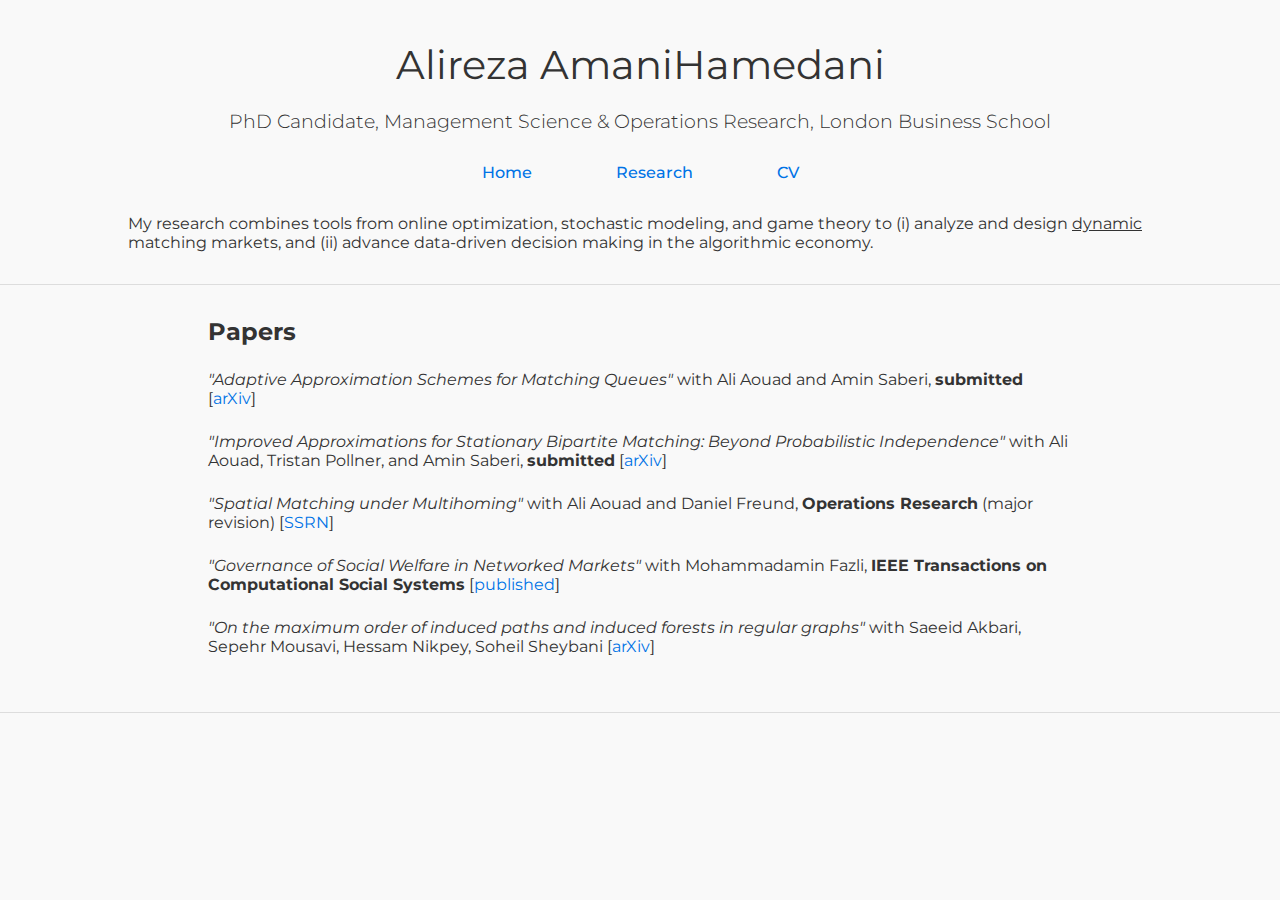
==== research.html @ 749df633 "Update research.html" ====
<!DOCTYPE html>
<html lang="en">
<head>
    <meta charset="UTF-8">
    <meta name="viewport" content="width=device-width, initial-scale=1.0">
    <title>Research</title>
    <link rel="stylesheet" href="styles.css">
</head>
<body>
    <header>
        <h1>Alireza AmaniHamedani</h1>
        <h2>PhD Candidate, Management Science & Operations Research, London Business School</h2>
        <nav>
            <a href="index.html">Home</a>
            <a href="research.html">Research</a>
            <a href="cv.pdf">CV</a>
        </nav>
    </header>
    <main>
        <section id="about" class="section">
            <div class="container">
                <p>
                    My research combines tools from online optimization, stochastic modeling, and game theory to (i) analyze and design <u>dynamic</u> matching markets, and (ii) advance data-driven decision making in the algorithmic economy.
                </p>
            </div>
        </section>
        <section id="papers" class="section">
            <div class="container">
                <div class="section-title">Papers</div>

                <div class="paper">
                    <span class="paper-title">"Adaptive Approximation Schemes for Matching Queues"</span> with Ali Aouad and Amin Saberi, <b>submitted</b>
                    [<a href="#draft2" class="inline-link">arXiv</a>]
                </div>

                <div class="paper">
                    <span class="paper-title">"Improved Approximations for Stationary Bipartite Matching: Beyond Probabilistic Independence"</span> with Ali Aouad, Tristan Pollner, and Amin Saberi, <b>submitted</b>
                    [<a href="https://arxiv.org/abs/2411.08218" class="inline-link">arXiv</a>]
                </div>

                <div class="paper">
                    <span class="paper-title">"Spatial Matching under Multihoming"</span> with Ali Aouad and Daniel Freund, <b>Operations Research</b> (major revision)
                    [<a href="https://papers.ssrn.com/sol3/papers.cfm?abstract_id=4488342" class="inline-link">SSRN</a>]
                </div>

                <div class="paper">
                    <span class="paper-title">"Governance of Social Welfare in Networked Markets"</span> with Mohammadamin Fazli, <b>IEEE Transactions on Computational Social Systems</b>
                    [<a href="https://ieeexplore.ieee.org/document/9989446" class="inline-link">published</a>]
                </div>

                <div class="paper">
                    <span class="paper-title">"On the maximum order of induced paths and induced forests in regular graphs"</span> with Saeeid Akbari, Sepehr Mousavi, Hessam Nikpey, Soheil Sheybani
                    [<a href="https://arxiv.org/abs/1911.02332" class="inline-link">arXiv</a>]
                </div>
            </div>
        </section>
    </main>
</body>
</html>
---- styles.css ----
@import url('https://fonts.googleapis.com/css2?family=Montserrat:wght@100;300;400;500;700&display=swap');

* {
    margin: 0;
    padding: 0;
    box-sizing: border-box;
}

body {
    font-family: 'Montserrat', sans-serif;
    margin: 0;
    padding: 0;
    display: flex;
    flex-direction: column;
    align-items: center;
    justify-content: flex-start;
    height: 100vh;
    background-color: #f9f9f9;
    color: #333;
}

header {
            text-align: center;
            margin-top: 20px;
            padding: 0 20px;
        }

        header h1 {
            font-size: 2.5em;
            margin: 0.5em 0;
            font-weight: 400;
        }

        header h2 {
            font-size: 1.2em;
            margin: 0.5em 0;
            font-weight: 300;
            margin-bottom: 30px;
        }

header nav ul {
    list-style: none;
    display: flex;
}

header nav ul li {
    margin-left: 20px;
}

header nav ul li a {
    color: #fff;
    text-decoration: none;
}

.section {
    padding: 2rem 0;
    border-bottom: 1px solid #ddd;
}

.container {
    width: 80%;
    margin: 0 auto;
    display: flex;
    flex-wrap: wrap; /* Ensure responsiveness */
    align-items: center;
}

ul {
    list-style: disc;
    margin-left: 20px;
}

footer {
    text-align: center;
    padding: 1rem 0;
    background: #f4f4f4;
    color: #555;
}

.section-title {
    font-weight: bold;
    font-size: 1.5rem;
    margin-bottom: 1.5rem;
    margin-left: 5rem; /* Increase the left margin */
    margin-right: 5rem; /* Increase the right margin */
}

.paper {
    margin-bottom: 1.5rem;
    margin-left: 5rem; /* Increase the left margin */
    margin-right: 5rem; /* Increase the right margin */
}

.new-version {
    color: red;
    font-style: italic;
    font-weight: bold;
}

.paper-title {
    font-style: italic;
    font-size: 1rem;
}

.paper-meta {
    font-style: italic;
    color: gray;
}

.text a {
    display: inline-block;
    margin-top: 1em;
    text-decoration: none;
    color: #0073e6;
    font-weight: 350;
    font-size: 1.2em;
    border-bottom: 2px solid transparent;
}

.text a:hover {
    border-bottom: 2px solid #0073e6;
}

nav a {
    margin: 0 40px; /* Increase spacing between links */
    text-decoration: none;
    color: #0073e6;
    font-weight: 500;
    border-bottom: 2px solid transparent;
}

nav a:hover {
    border-bottom: 2px solid #0073e6;
}

/* New: Inline link styling */
a.inline-link {
    color: #0073e6;
    text-decoration: none;
    border-bottom: 1px solid transparent;
    font-weight: 400;
}

a.inline-link:hover {
    border-bottom: 1px solid #0073e6;
}

/* Responsive Design */
@media (max-width: 768px) {
    header h1 {
        font-size: 2em;
    }

    header h2 {
        font-size: 1em;
    }

    nav a {
        font-size: 0.9em;
        margin: 0 20px; /* Reduce spacing on smaller screens */
    }

    .container {
        flex-direction: column; /* Stack elements vertically */
        text-align: center;
    }

    .text a {
        font-size: 1em;
    }
}

@media (max-width: 480px) {
    header h1 {
        font-size: 1.8em;
    }

    header h2 {
        font-size: 0.9em;
    }

    nav a {
        font-size: 0.8em;
    }

    .container {
        padding: 10px;
    }

    .text a {
        font-size: 0.9em;
    }
}
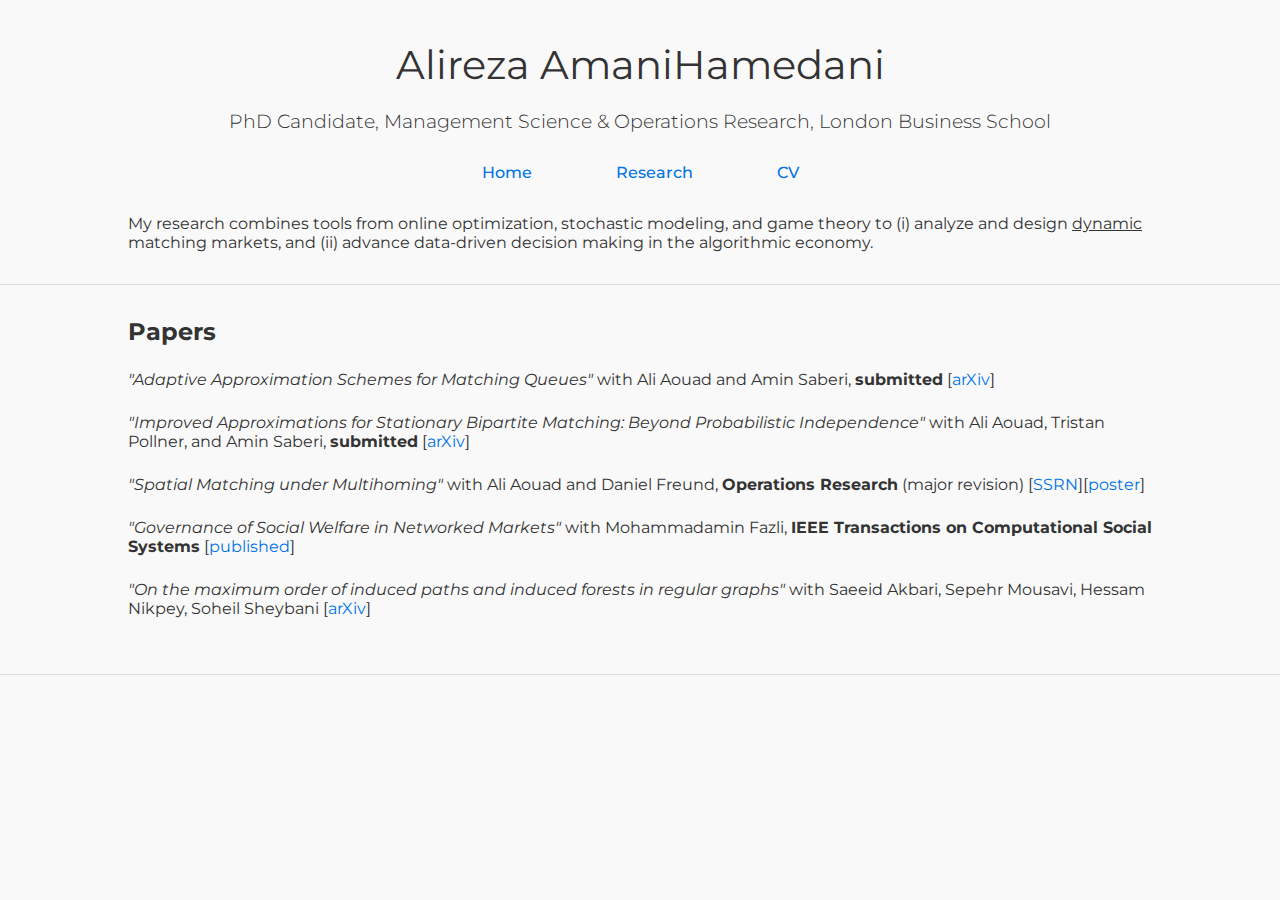
==== commit a4c1f4e1: "Update research.html" ====
--- a/research.html
+++ b/research.html
@@ -40,7 +40,7 @@
 
                 <div class="paper">
                     <span class="paper-title">"Spatial Matching under Multihoming"</span> with Ali Aouad and Daniel Freund, <b>Operations Research</b> (major revision)
-                    [<a href="https://papers.ssrn.com/sol3/papers.cfm?abstract_id=4488342" class="inline-link">SSRN</a>]
+                    [<a href="https://papers.ssrn.com/sol3/papers.cfm?abstract_id=4488342" class="inline-link">SSRN</a>][<a href="spatial_matching___poster__Copy_.pdf" class="inline-link">poster</a>]
                 </div>
 
                 <div class="paper">
--- a/styles.css
+++ b/styles.css
@@ -78,17 +78,20 @@
 }
 
 .section-title {
+    display: block; /* Ensures it takes up its own line */
     font-weight: bold;
     font-size: 1.5rem;
     margin-bottom: 1.5rem;
-    margin-left: 5rem; /* Increase the left margin */
-    margin-right: 5rem; /* Increase the right margin */
+    width: 100%; /* Ensures it spans the full container width */
+/*     margin-left: 5rem; /* Increase the left margin */ */
+/*     margin-right: 5rem; /* Increase the right margin */ */
 }
 
 .paper {
     margin-bottom: 1.5rem;
-    margin-left: 5rem; /* Increase the left margin */
-    margin-right: 5rem; /* Increase the right margin */
+/*     margin-left: 5rem; /* Increase the left margin */ */
+/*     margin-right: 5rem; /* Increase the right margin */ */
+    margin: 0 auto;
 }
 
 .new-version {
@@ -162,7 +165,7 @@
 
     .container {
         flex-direction: column; /* Stack elements vertically */
-        text-align: center;
+        text-align: left;
     }
 
     .text a {
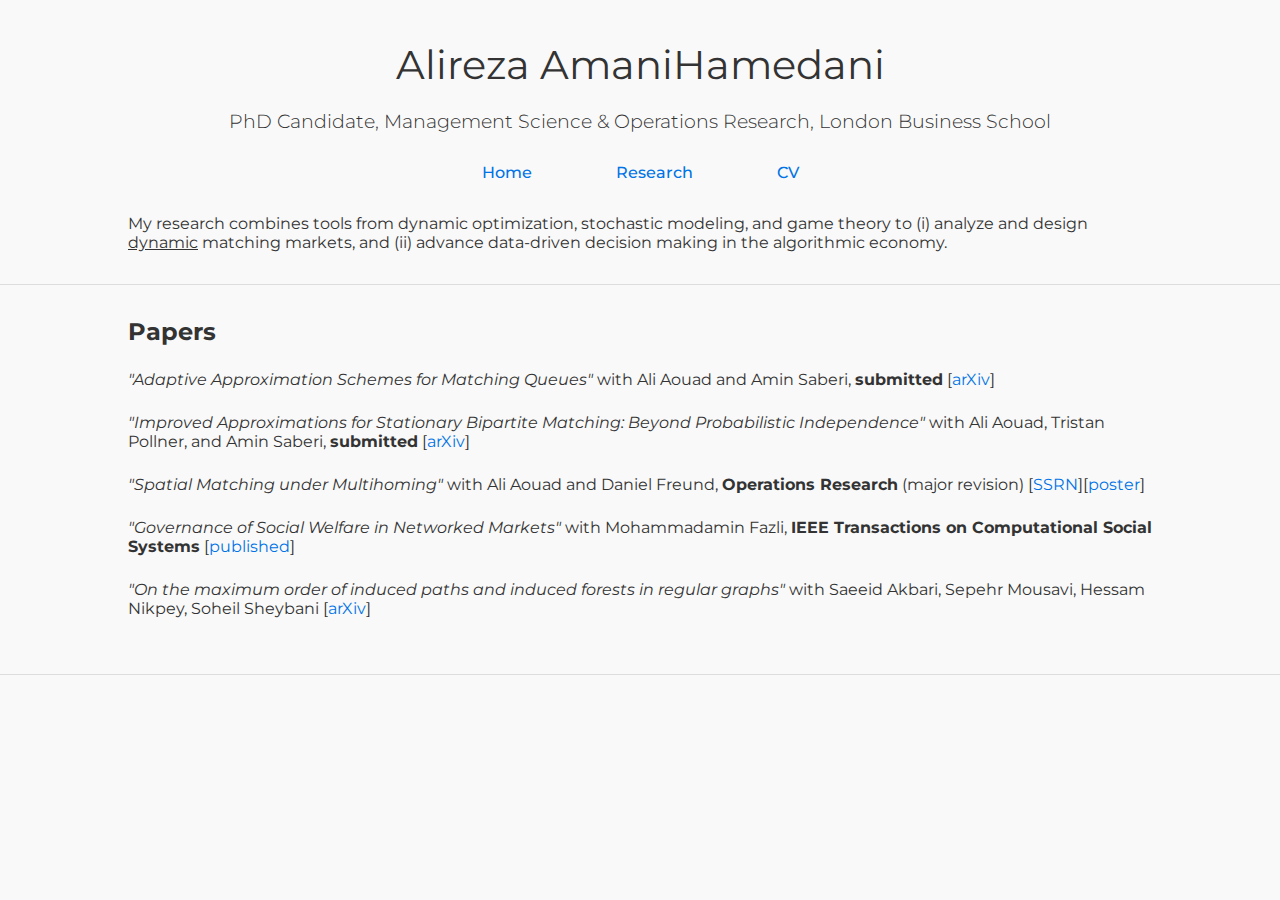
==== commit 0cb145c0: "Update research.html" ====
--- a/research.html
+++ b/research.html
@@ -20,7 +20,7 @@
         <section id="about" class="section">
             <div class="container">
                 <p>
-                    My research combines tools from online optimization, stochastic modeling, and game theory to (i) analyze and design <u>dynamic</u> matching markets, and (ii) advance data-driven decision making in the algorithmic economy.
+                    My research combines tools from dynamic optimization, stochastic modeling, and game theory to (i) analyze and design <u>dynamic</u> matching markets, and (ii) advance data-driven decision making in the algorithmic economy.
                 </p>
             </div>
         </section>
@@ -30,7 +30,7 @@
 
                 <div class="paper">
                     <span class="paper-title">"Adaptive Approximation Schemes for Matching Queues"</span> with Ali Aouad and Amin Saberi, <b>submitted</b>
-                    [<a href="#draft2" class="inline-link">arXiv</a>]
+                    [<a href="https://arxiv.org/abs/2501.08775" class="inline-link">arXiv</a>]
                 </div>
 
                 <div class="paper">
@@ -40,7 +40,7 @@
 
                 <div class="paper">
                     <span class="paper-title">"Spatial Matching under Multihoming"</span> with Ali Aouad and Daniel Freund, <b>Operations Research</b> (major revision)
-                    [<a href="https://papers.ssrn.com/sol3/papers.cfm?abstract_id=4488342" class="inline-link">SSRN</a>][<a href="spatial_matching___poster__Copy_.pdf" class="inline-link">poster</a>]
+                    [<a href="https://papers.ssrn.com/sol3/papers.cfm?abstract_id=4488342" class="inline-link">SSRN</a>][<a href="spatial_matching_poster.pdf" class="inline-link">poster</a>]
                 </div>
 
                 <div class="paper">
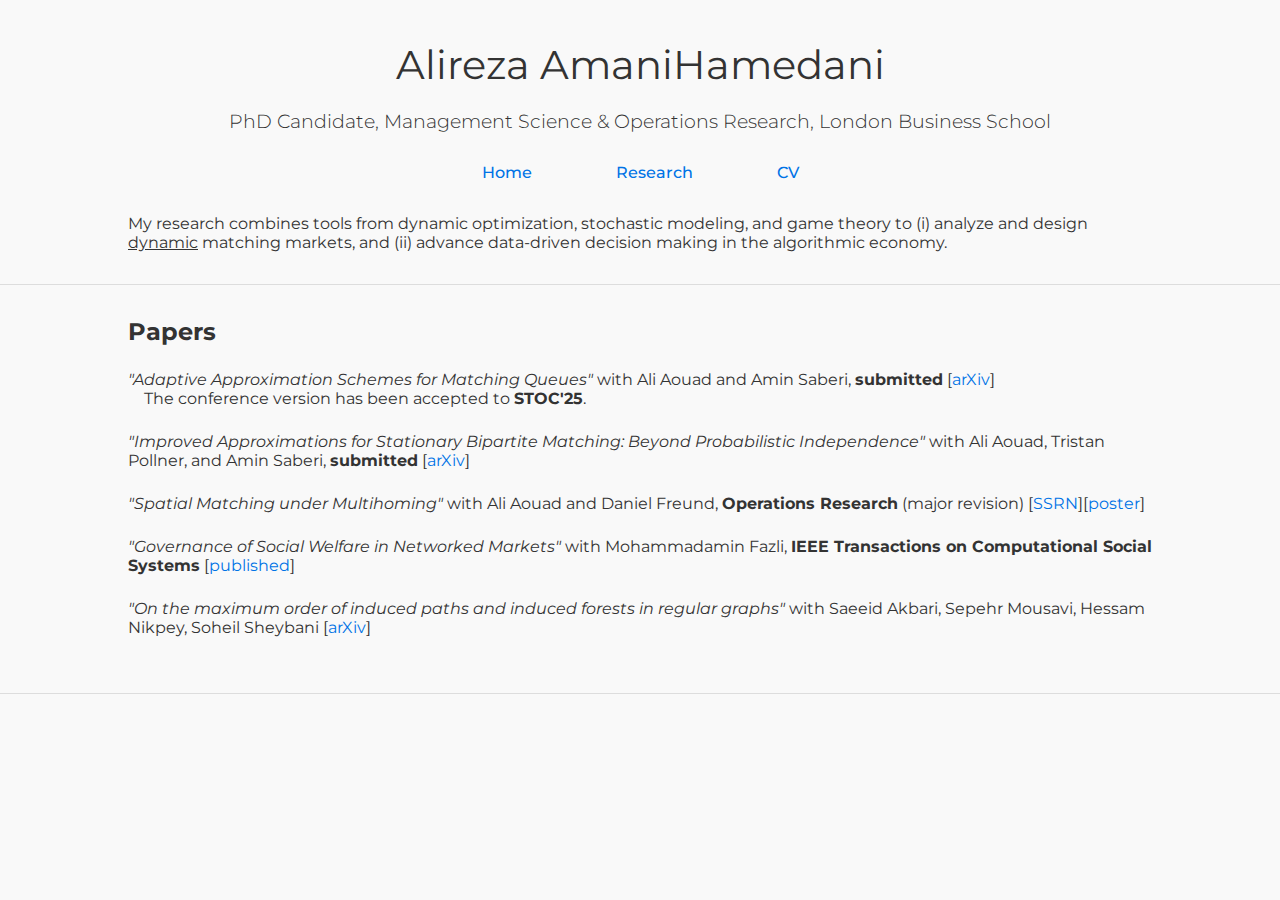
==== commit 3d9aa506: "Update research.html" ====
--- a/research.html
+++ b/research.html
@@ -31,6 +31,7 @@
                 <div class="paper">
                     <span class="paper-title">"Adaptive Approximation Schemes for Matching Queues"</span> with Ali Aouad and Amin Saberi, <b>submitted</b>
                     [<a href="https://arxiv.org/abs/2501.08775" class="inline-link">arXiv</a>]
+                    <div style="margin-left: 1em;">The conference version has been accepted to <b>STOC'25</b>.</div>
                 </div>
 
                 <div class="paper">
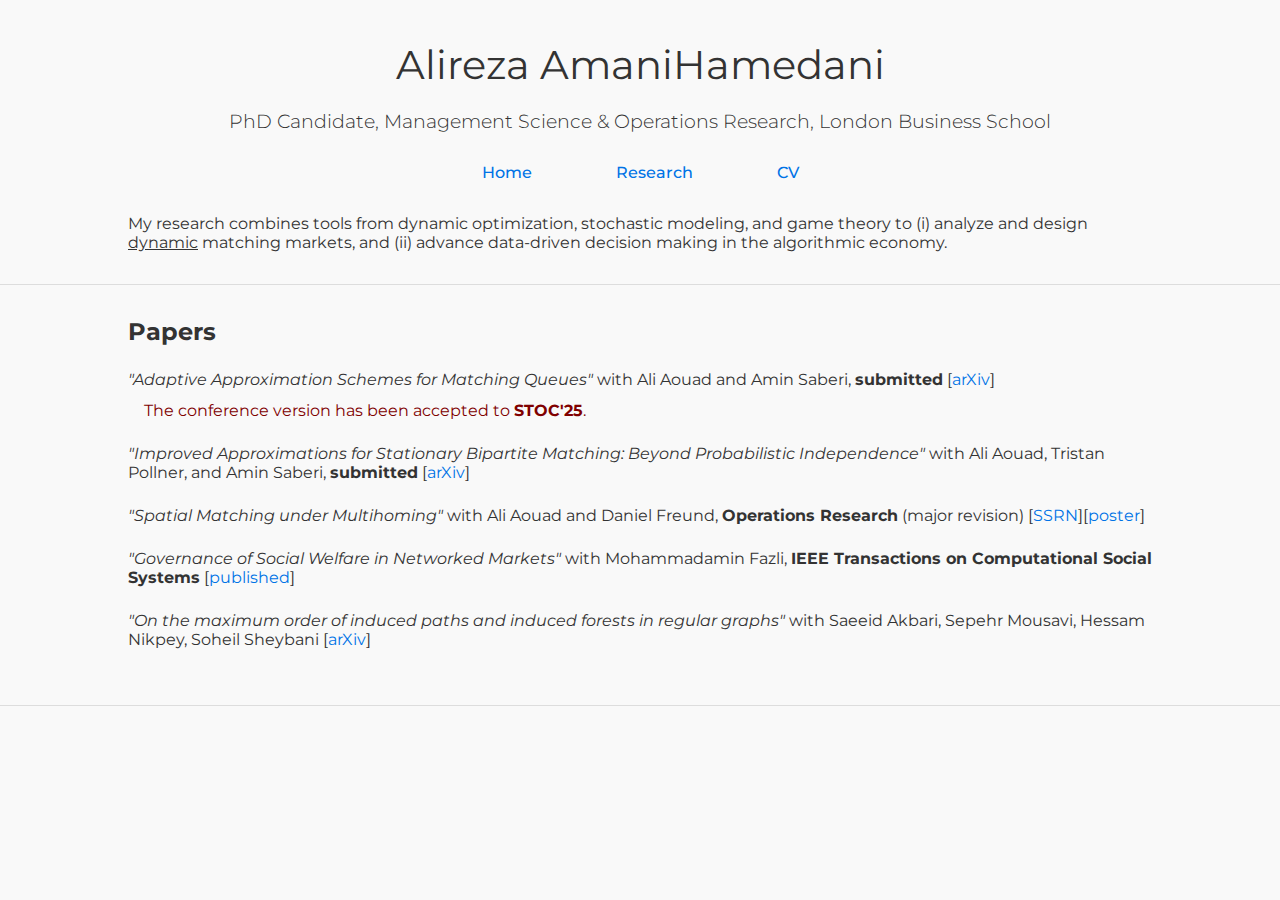
==== commit 68477d3f: "Update research.html" ====
--- a/research.html
+++ b/research.html
@@ -31,7 +31,7 @@
                 <div class="paper">
                     <span class="paper-title">"Adaptive Approximation Schemes for Matching Queues"</span> with Ali Aouad and Amin Saberi, <b>submitted</b>
                     [<a href="https://arxiv.org/abs/2501.08775" class="inline-link">arXiv</a>]
-                    <div style="margin-left: 1em;">The conference version has been accepted to <b>STOC'25</b>.</div>
+                    <div style="margin-left: 1em; margin-top: 12px; color: maroon;">The conference version has been accepted to <b>STOC'25</b>.</div>
                 </div>
 
                 <div class="paper">
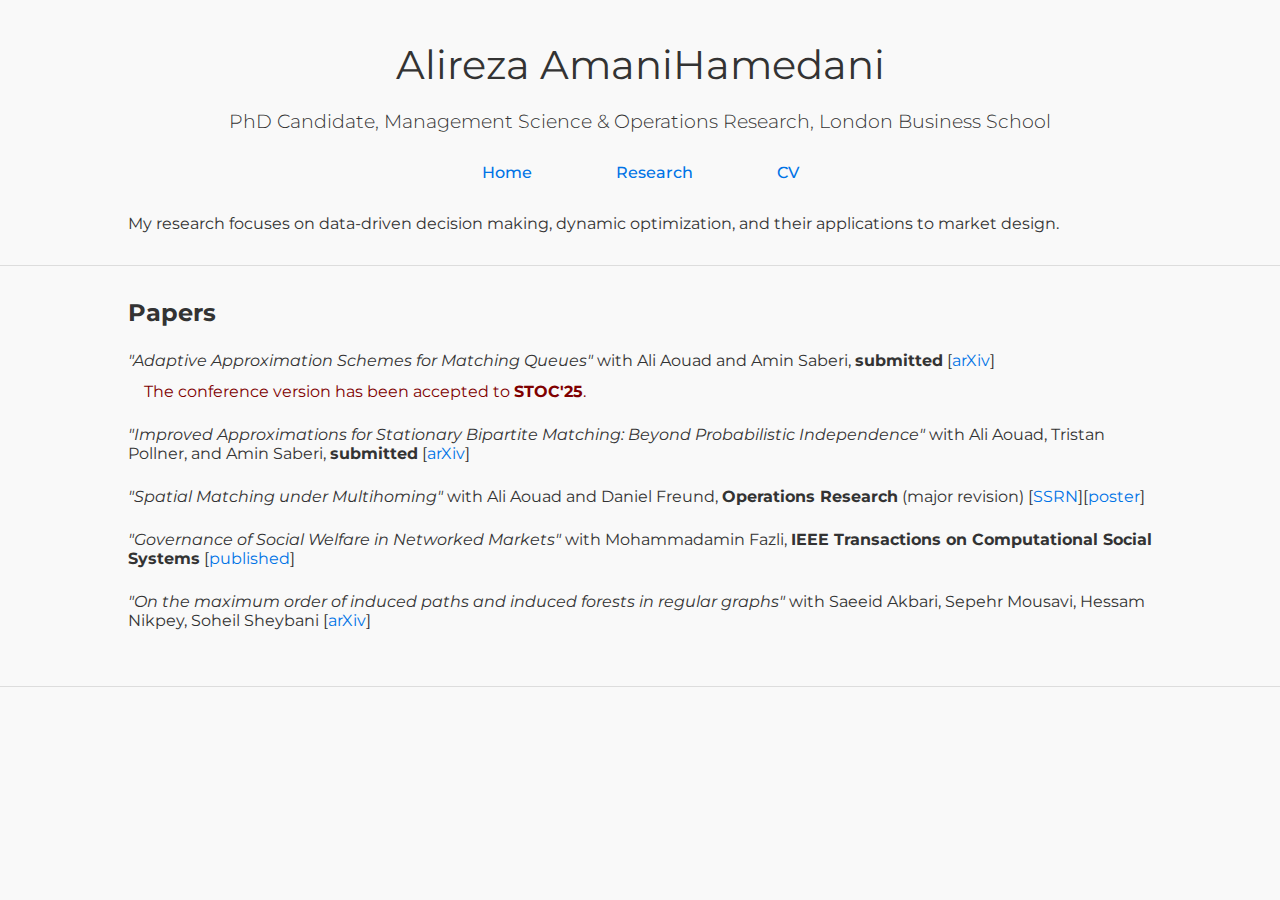
==== commit f95382fe: "Update research.html" ====
--- a/research.html
+++ b/research.html
@@ -20,7 +20,7 @@
         <section id="about" class="section">
             <div class="container">
                 <p>
-                    My research combines tools from dynamic optimization, stochastic modeling, and game theory to (i) analyze and design <u>dynamic</u> matching markets, and (ii) advance data-driven decision making in the algorithmic economy.
+                    My research focuses on data-driven decision making, dynamic optimization, and their applications to market design. 
                 </p>
             </div>
         </section>
